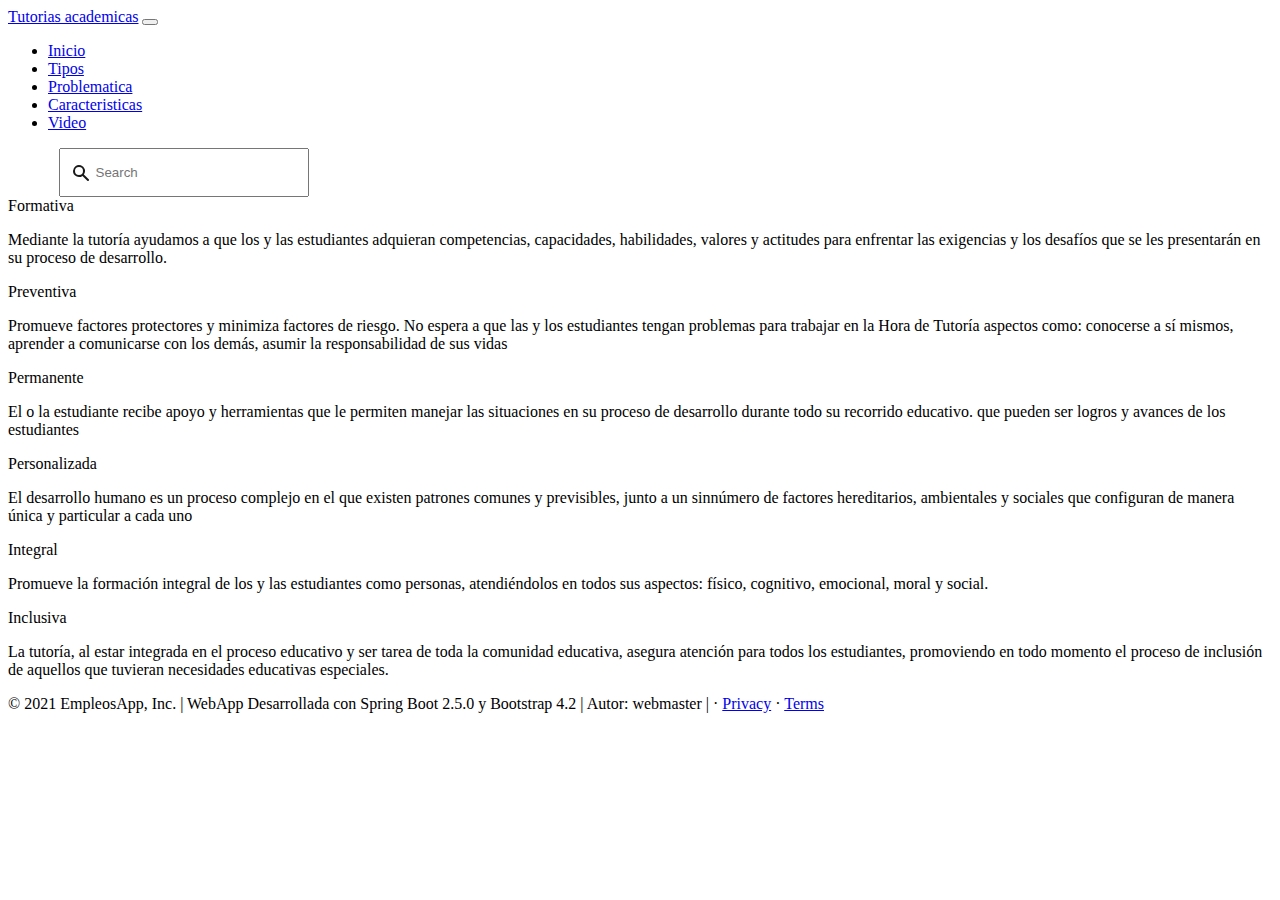
==== caracter.html @ 5a2541ea "Add files via upload" ====
<!doctype html>
<html lang="en">
  <head>
    <meta charset="utf-8">
    <meta name="viewport" content="width=device-width, initial-scale=1, shrink-to-fit=no">
    <meta name="description" content="">
    <meta name="author" content="">
    <link rel="icon" href="favicon.ico">

    <title>Tutorias Academicas | Aplicación para publicar Informacion.</title>
    <!-- Bootstrap core CSS -->
    <link href="static/bootstrap/css/bootstrap.min.css" rel="stylesheet">
    <!-- Custom styles for this template -->
    <link href="static/bootstrap/css/jumbotron.css" rel="stylesheet">
    <link href="static/bootstrap/css2/css6.css" rel="stylesheet">
    <link href="static/bootstrap/css2/css4.css" rel="stylesheet">
    <link href="static/bootstrap/css/sticky-footer-navbar.css" rel="stylesheet">
  </head>

  <body>
    <meta name="viewport" content="user-scalable=no, width=device-width, initial-scale=1">
    <header >
  
      <nav th:fragment="menu-principal" class="navbar navbar-expand-md navbar-dark fixed-top bg-dark">
        <a class="navbar-brand" href="#">Tutorias academicas</a>
        <button class="navbar-toggler" type="button" data-toggle="collapse" data-target="#navbarsExampleDefault" aria-controls="navbarsExampleDefault" aria-expanded="false" aria-label="Toggle navigation">
          <span class="navbar-toggler-icon"></span>
        </button>
      
        <div class="collapse navbar-collapse" id="navbarsExampleDefault">
          <ul class="navbar-nav mr-auto">
            <li class="nav-item">
              <a class="nav-link active" href="index.html">Inicio</a>
            </li>
            <li class="nav-item">
              <a class="nav-link"  href="info.html">Tipos</a>
      
            </li>
            <li class="nav-item">
              <a class="nav-link" href="proble.html">Problematica</a>
            </li> 
            <li class="nav-item">
              <a class="nav-link" href="caracter.html">Caracteristicas</a>
            </li>  
            <li class="nav-item">
              <a class="nav-link" href="video.html">Video</a>
            </li>        
          </ul>  
          <div class="input-wrapper">
            <input type="search" class="input" placeholder="Search">
          
            <svg xmlns="http://www.w3.org/2000/svg" class="input-icon" viewBox="0 0 20 20" fill="currentColor">
              <path fill-rule="evenodd" d="M8 4a4 4 0 100 8 4 4 0 000-8zM2 8a6 6 0 1110.89 3.476l4.817 4.817a1 1 0 01-1.414 1.414l-4.816-4.816A6 6 0 012 8z" clip-rule="evenodd" />
            </svg>
          </div>
        </div>
      </nav>
      </header>


      <style>
        .input-wrapper {
          position: relative;
          width: 250px;
          left: 4%;

        }
        
        .input {
          box-sizing: border-box;
          color: #191919;
          padding: 15px 15px 15px 35px;
          width: 100%;
        }
        
        .input.password {
          padding: 15px 35px 15px 15px;
        }
        
        .input-icon {
          color: #191919;
          position: absolute;
          width: 20px;
          height: 20px;
          left: 12px;
          top: 50%;
          transform: translateY(-50%);
        }
        
        .input-icon.password {
          left: unset;
          right: 12px;
        }

        @media screen and (max-width:980px) {
          
        
           .input-wrapper {
            position: relative;
            width: 150px;
            left: -1%;
  
          }
          
          .input {
            box-sizing: border-box;
            color: #191919;
            padding: 15px 15px 15px 35px;
            width: 100%;
          }
          
          .input.password {
            padding: 15px 35px 15px 15px;
          }
          
          .input-icon {
            color: #191919;
            position: absolute;
            width: 20px;
            height: 20px;
            left: 12px;
            top: 50%;
            transform: translateY(-50%);
          }
          
          .input-icon.password {
            left: unset;
            right: 12px;
          }
        }
      </style>
        <main role="main">
<body>
    <div class="wrap1">
      <div class="tarjeta-wrap1">
        <div class="tarjetam">
          <div class="adelante1 card11">Formativa</div>
          <div class="atras1">
            <p>Mediante la tutoría ayudamos a que los y las estudiantes adquieran competencias, capacidades, habilidades, valores y actitudes para enfrentar las exigencias y los desafíos que se les
                 presentarán en su proceso de desarrollo.</p>
          </div>
        </div>
      </div>
      <div class="tarjeta-wrap1">
        <div class="tarjetam">
          <div class="adelante1 card22">Preventiva</div>
          
          <div class="atras1">
            <p>Promueve factores protectores y minimiza factores de riesgo. No espera a que las y los estudiantes tengan problemas para trabajar en la Hora de Tutoría aspectos como: conocerse a sí mismos, aprender a comunicarse con los demás,
                 asumir la responsabilidad de sus vidas</p>
          </div>
        </div>
      </div>
      <div class="tarjeta-wrap1">
        <div class="tarjetam">
          <div class="adelante1 card33">Permanente</div>
          <div class="atras1">
            <p>El o la estudiante recibe apoyo y herramientas que le permiten manejar las situaciones en su proceso de desarrollo durante todo su recorrido educativo.
                 que pueden ser logros y avances de los estudiantes </p>
          </div>
        </div>
      </div>
    </div>

    <div class="wrap2">
        <div class="tarjeta-wrap1">
          <div class="tarjetam2">
            <div class="adelante2 card21">Personalizada</div>
            <div class="atras2">
              <p>El desarrollo humano es un proceso complejo en el que existen patrones comunes y previsibles, junto a un sinnúmero de factores hereditarios, ambientales y
                   sociales que configuran de manera única y particular a cada uno</p>
            </div>
          </div>
        </div>
        <div class="tarjeta-wrap1">
          <div class="tarjetam2">
            <div class="adelante2 card32">Integral</div>
            <div class="atras2">
              <p>Promueve la formación integral de los y las estudiantes como personas, atendiéndolos en todos sus aspectos:
                   físico, cognitivo, emocional, moral y social.</p>
            </div>
          </div>
        </div>
        <div class="tarjeta-wrap1">
          <div class="tarjetam2">
            <div class="adelante2 card23">Inclusiva</div>
            <div class="atras2">
              <p>La tutoría, al estar integrada en el proceso educativo y ser tarea de toda la comunidad educativa, asegura atención para todos los estudiantes, promoviendo en todo momento el proceso de inclusión de aquellos que
                   tuvieran necesidades educativas especiales.</p>
            </div>
          </div>
        </div>
      </div>

      
  </body>
  <div class="container">
    <p  class="containerr1">
      &copy; 2021 EmpleosApp, Inc. | WebApp Desarrollada con Spring Boot 2.5.0 y Bootstrap 4.2 | Autor: webmaster | &middot; <a href="#">Privacy</a>
      &middot; <a href="#">Terms</a>
    </p>
  </div>

  <script src="https://code.jquery.com/jquery-3.3.1.slim.min.js"></script>
    
    <script src="static/js/jquery-3.5.1.js"></script>
    <script src="static/js/popper.js"></script>
    <script src="static/js/bootstrap.min.js"></script>
</html>
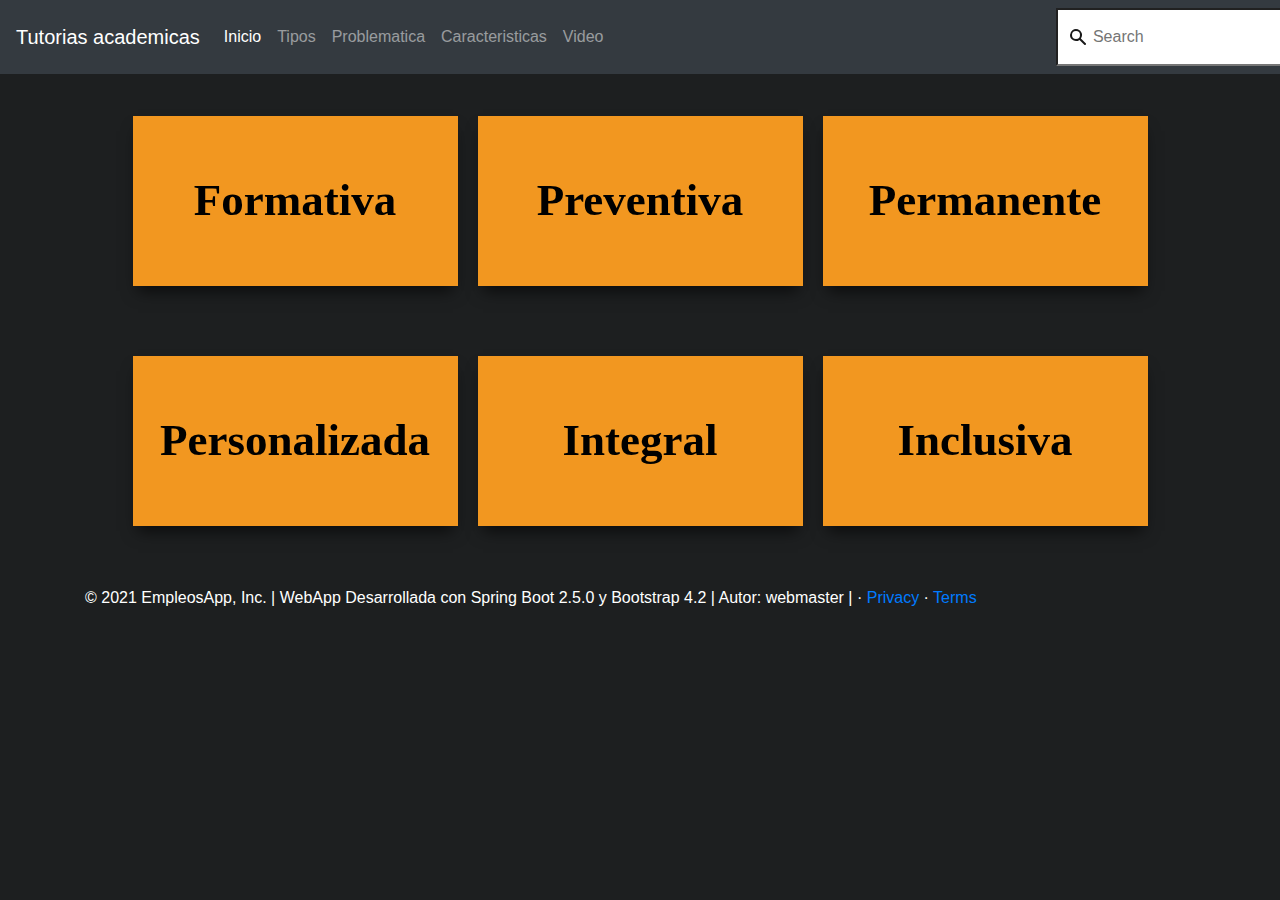
==== commit 158bb687: "Update caracter.html" ====
--- a/caracter.html
+++ b/caracter.html
@@ -7,7 +7,7 @@
     <meta name="author" content="">
     <link rel="icon" href="favicon.ico">
 
-    <title>Tutorias Academicas | Aplicación para publicar Informacion.</title>
+    <title>Caracteristicas.</title>
     <!-- Bootstrap core CSS -->
     <link href="static/bootstrap/css/bootstrap.min.css" rel="stylesheet">
     <!-- Custom styles for this template -->
@@ -206,4 +206,4 @@
     <script src="static/js/jquery-3.5.1.js"></script>
     <script src="static/js/popper.js"></script>
     <script src="static/js/bootstrap.min.js"></script>
-</html>+</html>
--- a/static/bootstrap/css/jumbotron.css
+++ b/static/bootstrap/css/jumbotron.css
@@ -0,0 +1,4 @@
+/* Move down content because we have a fixed navbar that is 3.5rem tall */
+body {
+  padding-top: 3.5rem;
+}
--- a/static/bootstrap/css2/css6.css
+++ b/static/bootstrap/css2/css6.css
@@ -0,0 +1,260 @@
+*{
+    margin: 0;
+    padding: 0;
+    -webkit-box-sizing: border-box;
+    -moz-box-sizing: border-box;
+    box-sizing: border-box;
+}
+ 
+body{
+  background:#1d1f20;
+}
+ 
+.wrap1{
+    width: 1100px;
+    margin: 50px auto;
+    display: -webkit-box;
+    display: -webkit-flex;
+    display: -ms-flexbox;
+    display: flex;
+    -webkit-box-pack: center;
+    -webkit-justify-content: center;
+    -ms-flex-pack: center;
+    justify-content: center;
+}
+
+.wrap2{
+    width: 1100px;
+    margin: 50px auto;
+    display: -webkit-box;
+    display: -webkit-flex;
+    display: -ms-flexbox;
+    display: flex;
+    -webkit-box-pack: center;
+    -webkit-justify-content: center;
+    -ms-flex-pack: center;
+    justify-content: center;
+    
+}
+
+
+ 
+.tarjeta-wrap1{
+    margin: 10px;
+    -webkit-perspective: 800;
+    perspective: 800;
+}
+ 
+.tarjetam{
+    width: 325px;
+    height: 170px;
+    background: #F29720;
+    position: relative;
+    -webkit-transform-style: preserve-3d;
+    transform-style: preserve-3d;
+    -webkit-transition: .7s ease;
+    transition: .7s ease;
+    -webkit-box-shadow: 0px 10px 15px -5px rgba(0,0,0,0.65);
+    box-shadow: 0px 10px 15px -5px rgba(0,0,0,0.65);
+ 
+}
+
+.tarjetam2{
+    width: 325px;
+    height: 170px;
+    background: #F29720;
+    position: relative;
+    -webkit-transform-style: preserve-3d;
+    transform-style: preserve-3d;
+    -webkit-transition: .7s ease;
+    transition: .7s ease;
+    -webkit-box-shadow: 0px 10px 15px -5px rgba(0,0,0,0.65);
+    box-shadow: 0px 10px 15px -5px rgba(0,0,0,0.65);
+ 
+}
+
+
+ 
+.adelante1 , .atras1{
+    width: 100%;
+    height: 100%;
+    position: absolute;
+    top: 0;
+    left: 0;
+    -webkit-backface-visibility: hidden;
+    backface-visibility: hidden;
+    text-align: center;
+    color: #fff;
+    font-family: "open sans";
+    
+}
+
+.adelante2 , .atras2{
+    width: 100%;
+    height: 100%;
+    position: absolute;
+    top: 0;
+    left: 0;
+    -webkit-backface-visibility: hidden;
+    backface-visibility: hidden;
+    text-align: center;
+    color: #fff;
+    font-family: "open sans";
+    
+}
+
+
+ 
+.adelante1{
+    width: 100%;
+    text-align: center;
+    color:black;
+    font-family: "open sans";
+    align-items: center;
+    font-weight: 700;
+    text-align: center;
+    padding: 15px;
+    display: -webkit-box;
+    display: -webkit-flex;
+    display: -ms-flexbox;
+    display: flex;
+    -webkit-box-pack: center;
+    -webkit-justify-content: center;
+    -ms-flex-pack: center;
+    justify-content: center;
+    -webkit-box-align: center;
+    -webkit-align-items: center;
+    -ms-flex-align: center;
+    font-size: 45px;
+}
+
+.adelante2{
+    width: 100%;
+    text-align: center;
+    color:black;
+    font-family: "open sans";
+    align-items: center;
+    font-weight: 700;
+    display: -ms-flexbox;
+    display: flex;
+    -webkit-box-pack: center;
+    -webkit-justify-content: center;
+    -ms-flex-pack: center;
+    justify-content: center;
+    -webkit-box-align: center;
+    -webkit-align-items: center;
+    -ms-flex-align: center;
+    font-size: 45px;
+}
+
+
+ 
+.atras1{
+    -webkit-transform: rotateY(180deg);
+    transform: rotateY(180deg);
+    font-weight:600;
+    padding: 2px;
+    display: -webkit-box;
+    display: -webkit-flex;
+    display: -ms-flexbox;
+    display: flex;
+    -webkit-box-pack: center;
+    -webkit-justify-content: center;
+    -ms-flex-pack: center;
+    justify-content: center;
+    -webkit-box-align: center;
+    -webkit-align-items: center;
+    -ms-flex-align: center;
+    align-items: center;
+ 
+    text-align: justify;
+    color:black;
+    font-family: "open sans";
+  background: #F29720;
+}
+
+.atras2{
+    -webkit-transform: rotateY(180deg);
+    transform: rotateY(180deg);
+    font-weight:600;
+    padding: 2px;
+    display: -webkit-box;
+    display: -webkit-flex;
+    display: -ms-flexbox;
+    display: flex;
+    -webkit-box-pack: center;
+    -webkit-justify-content: center;
+    -ms-flex-pack: center;
+    justify-content: center;
+    -webkit-box-align: center;
+    -webkit-align-items: center;
+    -ms-flex-align: center;
+    align-items: center;
+ 
+    text-align: justify;
+    color: black;
+    font-family: "open sans";
+  background: #04f0f8;
+}
+
+
+
+
+ 
+.tarjeta-wrap1:hover .tarjetam{
+    -webkit-transform: rotateY(180deg);
+    transform: rotateY(180deg);
+}
+
+.tarjeta-wrap1:hover .tarjetam2{
+    -webkit-transform: rotateY(180deg);
+    transform: rotateY(180deg);
+}
+ 
+.card11{
+    background-image: url(https://www.compartirpalabramaestra.org/sites/default/files/styles/articulos/public/field/image/rubrica-de-un-solo-punto-una-herramienta-de-evaluacion-formativa.jpg?itok=6dCLxwwn);
+    background-size: cover;
+    filter: brightness(90%); 
+    background-image: transparent;
+}
+ 
+.card22{
+    background-image: url(https://www.prlinnovacion.com/wp-content/uploads/2020/11/medir-medicion-cultura-preventiva-vision-zero-nosaq-e1605266032647.jpg);
+    background-size: cover;
+    filter: brightness(90%); 
+    background-image: transparent;
+}
+ 
+.card33{
+    background-image: url(https://pbs.twimg.com/media/DNAnSU0WAAA_T6f.jpg);
+    background-size: cover;
+    filter: brightness(90%); 
+    background-image: transparent;
+}
+
+.card21{
+    background-image: url(http://www.remontapedagogia.es/wp-content/uploads/2016/05/pruebas-acceso-bacillerato-zaragoza.jpg);
+    background-size: cover;
+    filter: brightness(90%); 
+    background-image: transparent;
+    
+}
+ 
+.card32{
+    background-image: url(https://c8.alamy.com/compes/2da4f3k/mujer-caucasica-profesora-tutora-2da4f3k.jpg);
+    background-size: cover;
+    filter: brightness(90%);
+    background-image: transparent; 
+}
+ 
+.card23{
+    background-image: url(https://img.freepik.com/vector-gratis/ilustracion-concepto-plano-educacion-inclusiva-clases-distancia-alumnos-necesidades-especiales-estudiantes-tutor-personajes-dibujos-animados-2d-diseno-web-idea-creativa-tutoria-grupal_151150-3651.jpg?size=626&ext=jpg);
+    background-size: cover;
+    filter: brightness(90%);
+    background-image: transparent;
+}
+
+
+.containerr1{
+    color: rgb(255, 255, 255); 
+}--- a/static/bootstrap/css2/css4.css
+++ b/static/bootstrap/css2/css4.css
@@ -0,0 +1,34 @@
+*{
+	padding: 0px;
+	margin: 0px;
+	
+}
+
+
+body{
+	overflow-x: hidden;
+
+}
+
+.home{
+	display: flex;
+}
+
+.in-flex{
+	flex: 1;
+	padding: 25px;
+}
+
+.in-flex:first-child{
+	flex: 2;
+	padding: 25px;
+	background-color: #fff;
+	margin: 20px;
+}
+
+.in-flex div{
+	padding: 25px;
+	background-color: #fff;
+	margin: 20px;
+
+}--- a/static/bootstrap/css/sticky-footer-navbar.css
+++ b/static/bootstrap/css/sticky-footer-navbar.css
@@ -0,0 +1,37 @@
+/* Sticky footer styles
+-------------------------------------------------- */
+html {
+  position: relative;
+  min-height: 100%;
+}
+body {
+  /* Margin bottom by footer height */
+  margin-bottom: 60px;
+}
+.footer {
+  position: absolute;
+  bottom: 0;
+  width: 100%;
+  /* Set the fixed height of the footer here */
+  height: 60px;
+  line-height: 60px; /* Vertically center the text there */
+  background-color: #f5f5f5;
+}
+
+
+/* Custom page CSS
+-------------------------------------------------- */
+/* Not required for template or sticky footer method. */
+
+body > .container {
+  padding: 60px 15px 0;
+}
+
+.footer > .container {
+  padding-right: 15px;
+  padding-left: 15px;
+}
+
+code {
+  font-size: 80%;
+}
